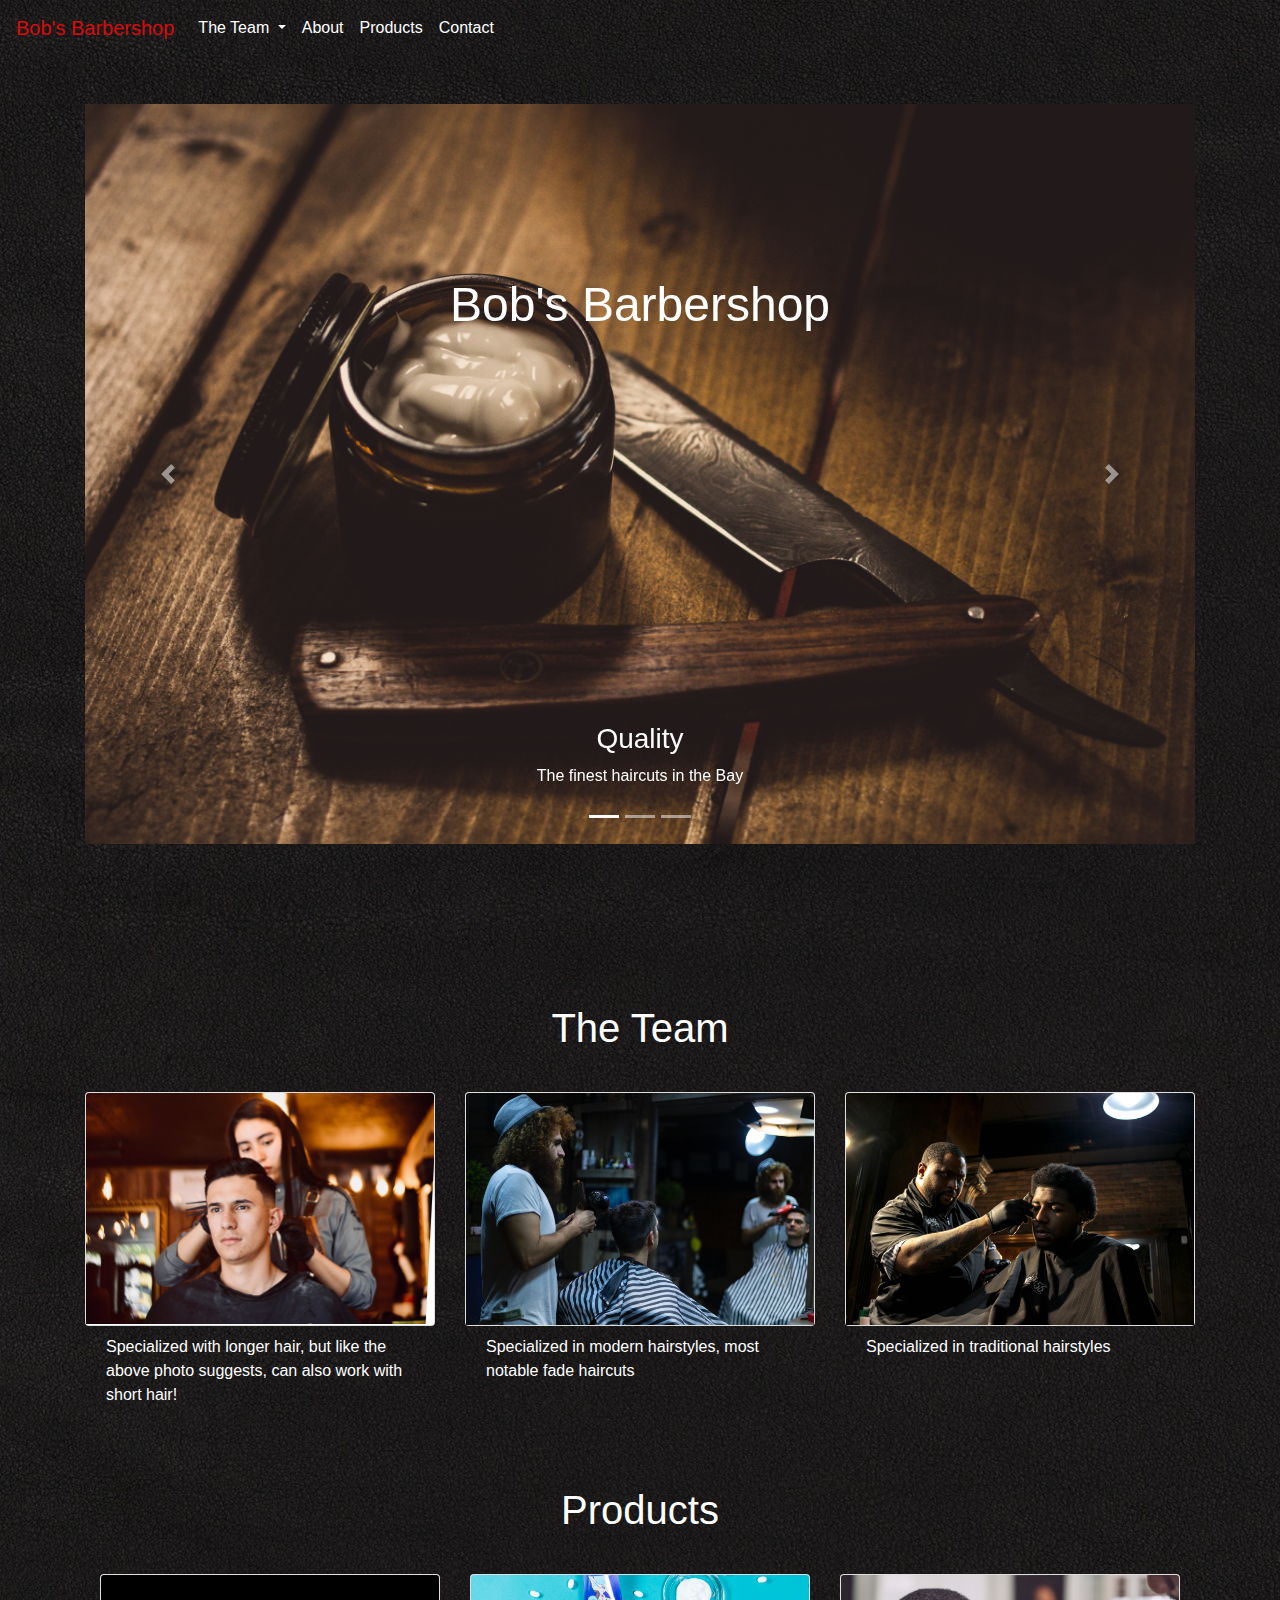
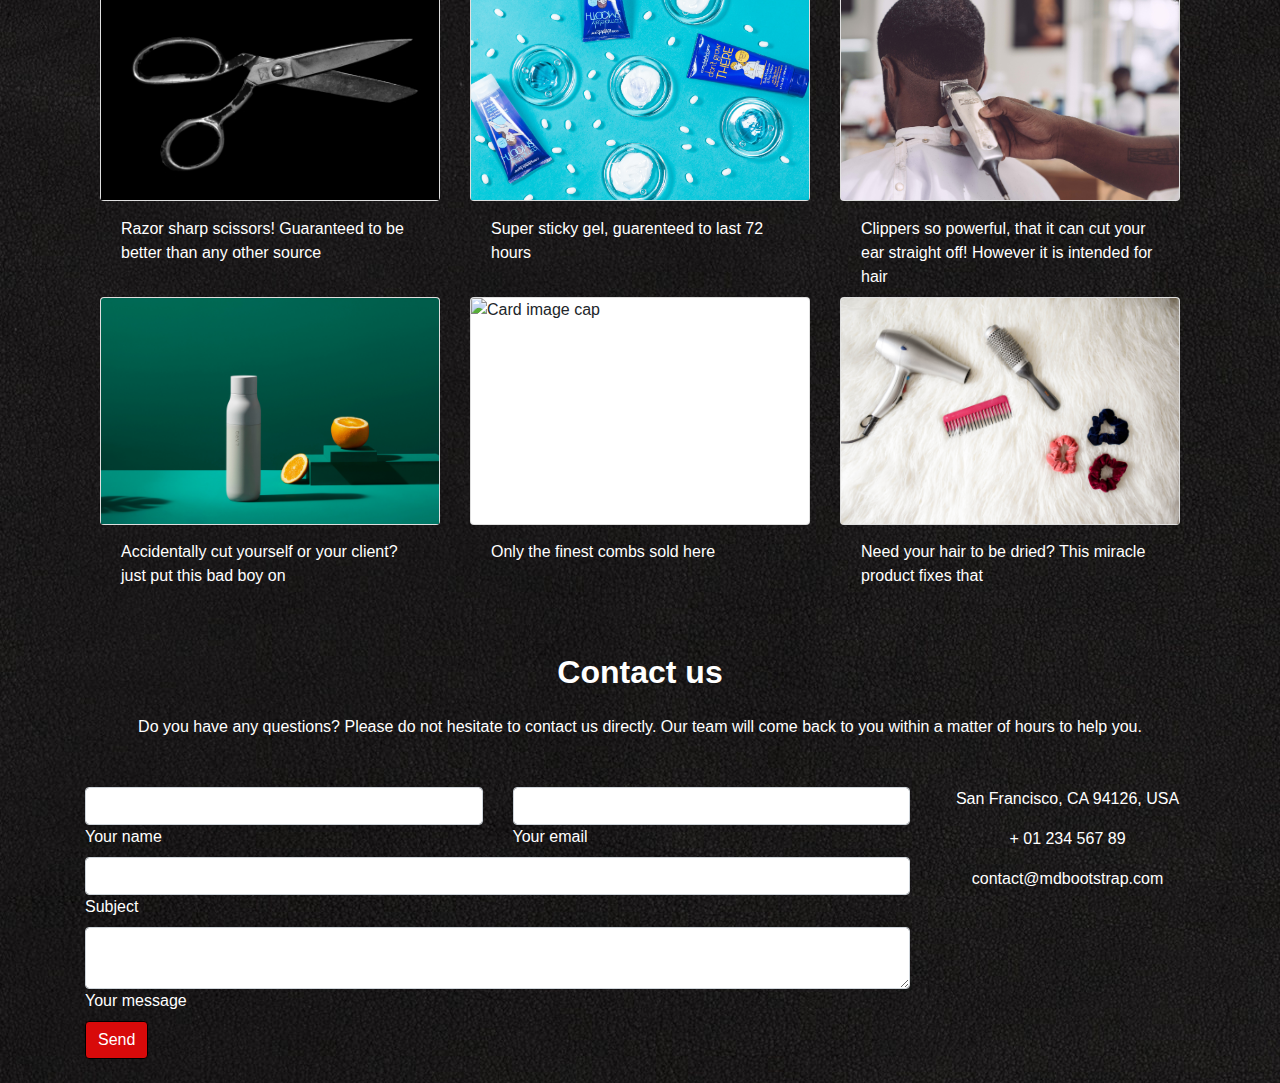
==== barbershop/index.html @ 5c0bf0a2 "combining projects" ====
<!doctype html>
<html lang="en">

<head>
    <meta charset="utf-8">
    <meta name="viewport" content="width=device-width, initial-scale=1, shrink-to-fit=no">

    <!-- Bootstrap CSS -->
    <link rel="stylesheet" href="style.css">
    <link rel="stylesheet" href="https://stackpath.bootstrapcdn.com/bootstrap/4.3.1/css/bootstrap.min.css"
        integrity="sha384-ggOyR0iXCbMQv3Xipma34MD+dH/1fQ784/j6cY/iJTQUOhcWr7x9JvoRxT2MZw1T" crossorigin="anonymous">

    <title>Bob's Barbershop</title>
</head>
<!-- NavBar -->

<body>
    <nav class="navbar navbar-expand-lg">
        <a class="navbar-brand" href="#">Bob's Barbershop</a>
        <button class="navbar-toggler" type="button" data-toggle="collapse" data-target="#navbarSupportedContent"
            aria-controls="navbarSupportedContent" aria-expanded="false" aria-label="Toggle navigation">
            <span class="navbar-toggler-icon"></span>
        </button>

        <div class="collapse navbar-collapse" id="navbarSupportedContent">
            <ul class="navbar-nav mr-auto">
                <li class="nav-item dropdown">
                    <a class="nav-link dropdown-toggle" href="#" id="navbarDropdown" role="button"
                        data-toggle="dropdown" aria-haspopup="true" aria-expanded="false">
                        The Team
                    </a>
                    <div class="dropdown-menu" aria-labelledby="navbarDropdown">
                        <a class="dropdown-item" href="#Angie">Angie</a>
                        <a class="dropdown-item" href="#Bob">Bob</a>
                        <a class="dropdown-item" href="#Henry">Henry</a>
                    </div>
                <li class="nav-item active">
                    <a class="nav-link" href="#About">About <span class="sr-only">(current)</span></a>
                </li>
                <li class="nav-item">
                    <a class="nav-link" href="#Products">Products</a>
                </li>

                </li>
                <li class="nav-item">
                    <a class="nav-link" href="#Contact">Contact</a>
                </li>
            </ul>
        </div>
    </nav>

    <!-- Jumbotron -->
    <div class="container mt-5">
        <div id="carouselIndicators" class="carousel slide" data-ride="carousel">
            <ol class="carousel-indicators">
                <li data-target="#carouselIndicators" data-slide-to="0" class="active"></li>
                <li data-target="#carouselIndicators" data-slide-to="1"></li>
                <li data-target="#carouselIndicators" data-slide-to="2"></li>
            </ol>
            <div class="carousel-inner active">
                <div class="carousel-item active">
                    <img class="d-block w-100" src="./Photos/shaver.jpg" alt="First slide">
                    <div class="carousel-caption">
                        <div class="carousel-title">
                            <h1>Bob's Barbershop</h1>
                        </div>
                        <h3>Quality</h3>
                        <p>The finest haircuts in the Bay</p>
                    </div>
                </div>
                <div class="carousel-item">
                    <img class="d-block w-100" src="./Photos/client.jpg" alt="Second slide">
                    <div class="carousel-caption">
                        <h3>Customer Service</h3>
                        <p>Proudly serving customer's unique needs</p>
                    </div>
                </div>
                <div class="carousel-item">
                    <img class="d-block w-100" src="./Photos/tools.jpg" alt="Third slide">
                    <div class="carousel-caption">
                        <h3>Products</h3>
                        <p>Highest quality inventory of products</p>
                    </div>
                </div>
            </div>
            <a class="carousel-control-prev" href="#carouselIndicators" role="button" data-slide="prev">
                <span class="carousel-control-prev-icon" aria-hidden="true"></span>
                <span class="sr-only">Previous</span>
            </a>
            <a class="carousel-control-next" href="#carouselIndicators" role="button" data-slide="next">
                <span class="carousel-control-next-icon" aria-hidden="true"></span>
                <span class="sr-only">Next</span>
            </a>
        </div>
    </div>

    <!-- The Team -->
    <div class="container mt-5">
        <div class="about-title">
            <h1 class="text-center" id="About">The Team</h1>
        </div>
        <div class="card-deck">
            <div class="card">
                <img src="./Photos/Angie.jpg" id="Angie" class="card-img-top" alt="...">
                <div class="card-body">
                    <h5 class="card-title">Angie</h5>
                    <p class="card-text">Specialized with longer hair, but like the above photo suggests, can also work
                        with short hair!</p>
                </div>
            </div>
            <div class="card">
                <img src="./Photos/Bob.jpg" id="Bob" class="card-img-top" alt="...">
                <div class="card-body">
                    <h5 class="card-title">Bob</h5>
                    <p class="card-text">Specialized in modern hairstyles, most notable fade haircuts</p>
                </div>
            </div>
            <div class="card">
                <img src="./Photos/Henry.jpg" id="Henry" class="card-img-top" alt="...">
                <div class="card-body">
                    <h5 class="card-title">Henry</h5>
                    <p class="card-text">Specialized in traditional hairstyles</p>
                </div>
            </div>
        </div>
    </div>

    <!-- Products -->
    <div class="container mt-5">
        <div class="about-title">
            <h1 class="text-center" id="Products">Products</h1>
        </div>

        <div class="container">
            <div class="card-deck">
                <div class="card">
                    <img class="card-img-top" src="./Photos/Scissors.jpg" alt="Card image cap">
                    <div class="card-body">
                        <h5 class="card-title">Scissors</h5>
                        <p class="card-text">Razor sharp scissors! Guaranteed to be better than any other source</p>
                    </div>
                </div>
                <div class="card">
                    <img class="card-img-top" src="./Photos/gel.jpg" alt="Card image cap">
                    <div class="card-body">
                        <h5 class="card-title">Hair Gel</h5>
                        <p class="card-text">Super sticky gel, guarenteed to last 72 hours</p>
                    </div>
                </div>
                <div class="card">
                    <img class="card-img-top" src="./Photos/clipper.jpg" alt="Card image cap">
                    <div class="card-body">
                        <h5 class="card-title">Clippers</h5>
                        <p class="card-text">Clippers so powerful, that it can cut your ear straight off! However it is
                            intended for hair</p>
                    </div>
                </div>
            </div>
        </div>
        <div class="container"> 
            <div class="card-deck second-deck mt-3">
                <div class="card">
                    <img class="card-img-top" src="./Photos/dis.jpg" alt="Card image cap">
                    <div class="card-body">
                        <h5 class="card-title">Disinfectant </h5>
                        <p class="card-text">Accidentally cut yourself or your client? just put this bad boy on</p>
                    </div>
                </div>
                <div class="card">
                    <img class="card-img-top" src="./Photos/comb.jpg" alt="Card image cap">
                    <div class="card-body">
                        <h5 class="card-title">Comb</h5>
                        <p class="card-text">Only the finest combs sold here</p>
                    </div>
                </div>
                <div class="card">
                    <img class="card-img-top" src="./Photos/dryer.jpg" alt="Card image cap">
                    <div class="card-body">
                        <h5 class="card-title">Hair Dryer</h5>
                        <p class="card-text">Need your hair to be dried? This miracle product fixes that</p>
                    </div>
                </div>
            </div>
        </div>

        <!-- Contact -->

        <!--Section: Contact v.2-->
        <section class="mb-4" id="Contact">

            <!--Section heading-->
            <h2 class="h1-responsive font-weight-bold text-center my-4">Contact us</h2>
            <!--Section description-->
            <p class="text-center w-responsive mx-auto mb-5 contact-description sec-description">Do you have any questions? Please do
                not hesitate to contact us directly. Our team will come back to you within
                a matter of hours to help you.</p>

            <div class="row">

                <!--Grid column-->
                <div class="col-md-9 mb-md-0 mb-5">
                    <form id="contact-form" name="contact-form" action="mail.php" method="POST">

                        <!--Grid row-->
                        <div class="row">

                            <!--Grid column-->
                            <div class="col-md-6">
                                <div class="md-form mb-0">
                                    <input type="text" id="name" name="name" class="form-control">
                                    <label for="name" class="">Your name</label>
                                </div>
                            </div>
                            <!--Grid column-->

                            <!--Grid column-->
                            <div class="col-md-6">
                                <div class="md-form mb-0">
                                    <input type="text" id="email" name="email" class="form-control">
                                    <label for="email" class="">Your email</label>
                                </div>
                            </div>
                            <!--Grid column-->

                        </div>
                        <!--Grid row-->

                        <!--Grid row-->
                        <div class="row">
                            <div class="col-md-12">
                                <div class="md-form mb-0">
                                    <input type="text" id="subject" name="subject" class="form-control">
                                    <label for="subject" class="">Subject</label>
                                </div>
                            </div>
                        </div>
                        <!--Grid row-->

                        <!--Grid row-->
                        <div class="row">

                            <!--Grid column-->
                            <div class="col-md-12">

                                <div class="md-form">
                                    <textarea type="text" id="message" name="message" rows="2"
                                        class="form-control md-textarea"></textarea>
                                    <label for="message">Your message</label>
                                </div>

                            </div>
                        </div>
                        <!--Grid row-->

                    </form>

                    <div class="text-center text-md-left">
                        <a class="btn btn-primary" onclick="document.getElementById('contact-form').submit();">Send</a>
                    </div>
                    <div class="status"></div>
                </div>
                <!--Grid column-->

                <!--Grid column-->
                <div class="col-md-3 text-center">
                    <ul class="list-unstyled mb-0">
                        <li><i class="fas fa-map-marker-alt fa-2x"></i>
                            <p>San Francisco, CA 94126, USA</p>
                        </li>

                        <li><i class="fas fa-phone mt-4 fa-2x"></i>
                            <p>+ 01 234 567 89</p>
                        </li>

                        <li><i class="fas fa-envelope mt-4 fa-2x"></i>
                            <p>contact@mdbootstrap.com</p>
                        </li>
                    </ul>
                </div>
                <!--Grid column-->

            </div>

        </section>

        <script src="https://code.jquery.com/jquery-3.3.1.slim.min.js"
            integrity="sha384-q8i/X+965DzO0rT7abK41JStQIAqVgRVzpbzo5smXKp4YfRvH+8abtTE1Pi6jizo"
            crossorigin="anonymous"></script>
        <script src="https://cdnjs.cloudflare.com/ajax/libs/popper.js/1.14.7/umd/popper.min.js"
            integrity="sha384-UO2eT0CpHqdSJQ6hJty5KVphtPhzWj9WO1clHTMGa3JDZwrnQq4sF86dIHNDz0W1"
            crossorigin="anonymous"></script>
        <script src="https://stackpath.bootstrapcdn.com/bootstrap/4.3.1/js/bootstrap.min.js"
            integrity="sha384-JjSmVgyd0p3pXB1rRibZUAYoIIy6OrQ6VrjIEaFf/nJGzIxFDsf4x0xIM+B07jRM"
            crossorigin="anonymous"></script>
</body>

</html>
<!--Section: Contact v.2-->
---- barbershop/style.css ----
body {
  background-image: url("Photos/rough-black.jpg");
  z-index: 1;
  position: relative;
}
.navbar {
  background-image: url("Photos/rough-black.jpg");
}

p .contact-description {
  color: white;
}

.dropdown-item {
  color: white;
}

.nav-link {
  color: white;
}

.navbar-brand {
  color: rgb(216, 10, 10);
} 


.nav-link:hover, .navbar-brand:hover {
  color: rgb(216, 10, 10);
 }

.carousel-title {
  margin: 50% 0; 
}

.carousel-title h1 {
  font-size: 3em; 
}

.second-deck {
  padding-top: 5rem;
}

.card {
  border: white;
  z-index: 1;
  /* padding: 5em 0 5em 0; */
}

.card-body {
  /* opacity: 0; */
  z-index:  0;
  position: absolute;
  border: tomato;
}

.card-text, .card-title {
  z-index: 1;
  margin-top: 5.5em;
  color: white;
}

.card-img {
  height: 10vw;
}

.card-img-top {
  z-index: 2;
}

.card-title {
  color: white; 
}

.about-title {
  margin: 10em 0 2.5em 0;
}

.sec-description {
  color: white;
}

.btn-primary {
  background-color: rgb(216, 10, 10) !important;
  border-color: black !important;
  color: white !important
}

h1, h2, h5, a {
  color: white;
}

p, label {
  color: white
}

#Contact {
  margin-top: 8em;
}

@media only screen and (max-width: 1200px) {
  .second-deck {
    padding-top: 7rem;
  }
  .card-text, .card-title {
    margin-top: 4.5em;
  }
}

@media only screen and (max-width: 1000px) {
  .second-deck {
    padding-top: 8rem;
  }
  .card-text, .card-title {
    margin-top: 3em;
  }
}

@media only screen and (max-width: 800px) {
  .second-deck {
    padding-top: 13rem;
  }
  .card-text, .card-title {
    margin-top: 2em;
  }
  .about-title {
    margin: 5em 0 3em 0;
  }
  #Products {
    margin-top: 5em;
  }
  #Contact {
    margin-top: 12em;
  }
}

@media only screen and (max-width: 600px) {
  .card-text, .card-title {
    margin-top: 8.5em;
  }
  .card {
    margin-top: 5em;
  }
  #About, #Products {
    margin: .5em 0 -1.5em 0;
  }
  .second-deck {
    padding-top: 0;
  }
}

@media only screen and (max-width: 500px) {
  .second-deck {
    padding-top: 8rem;
  }
  .card-text, .card-title {
    margin-top: 7.5em;
  }
}

@media only screen and (max-width: 400px) {
  .second-deck {
    padding-top: 8rem;
  }
  .card-text, .card-title {
    margin-top: 5.5em;
  }
}

@media only screen and (max-width: 350px) {
  .second-deck {
    padding-top: 8rem;
  }
  .card-text, .card-title {
    margin-top: 3.5em;
  }
}
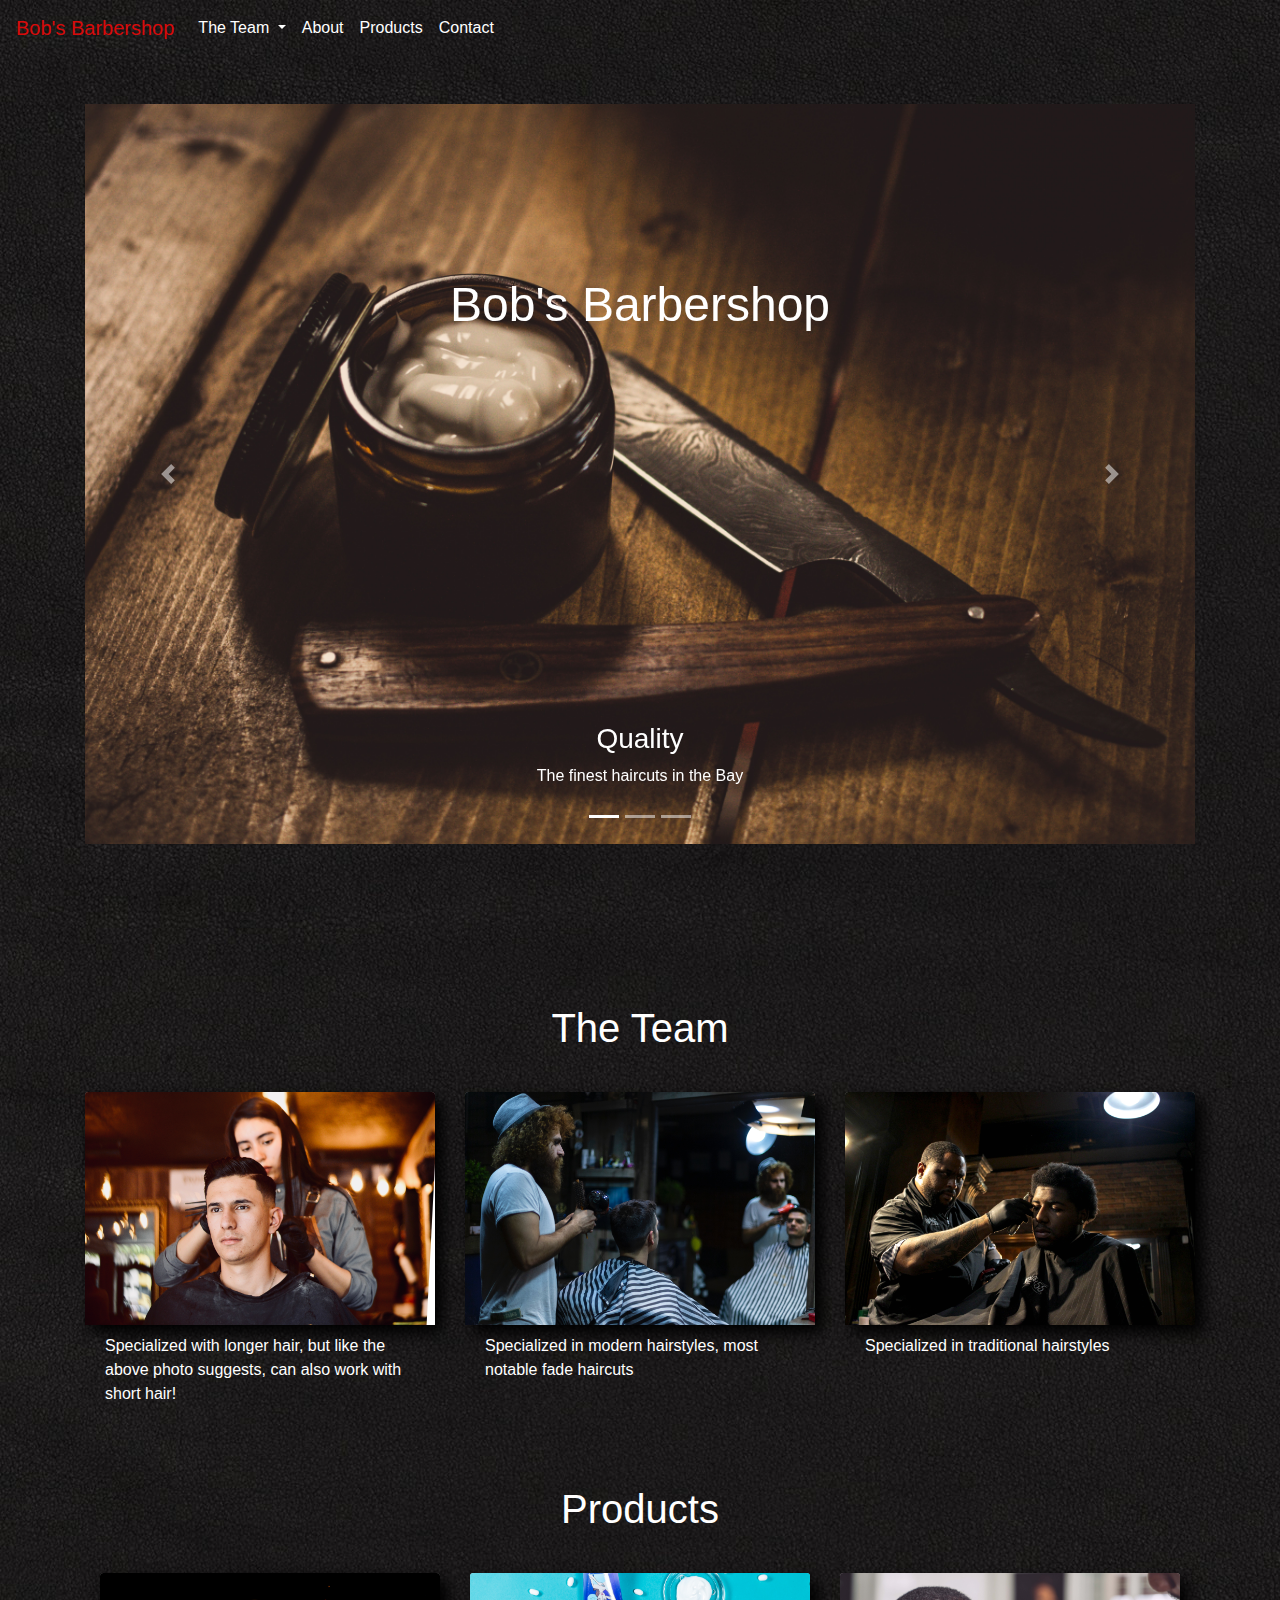
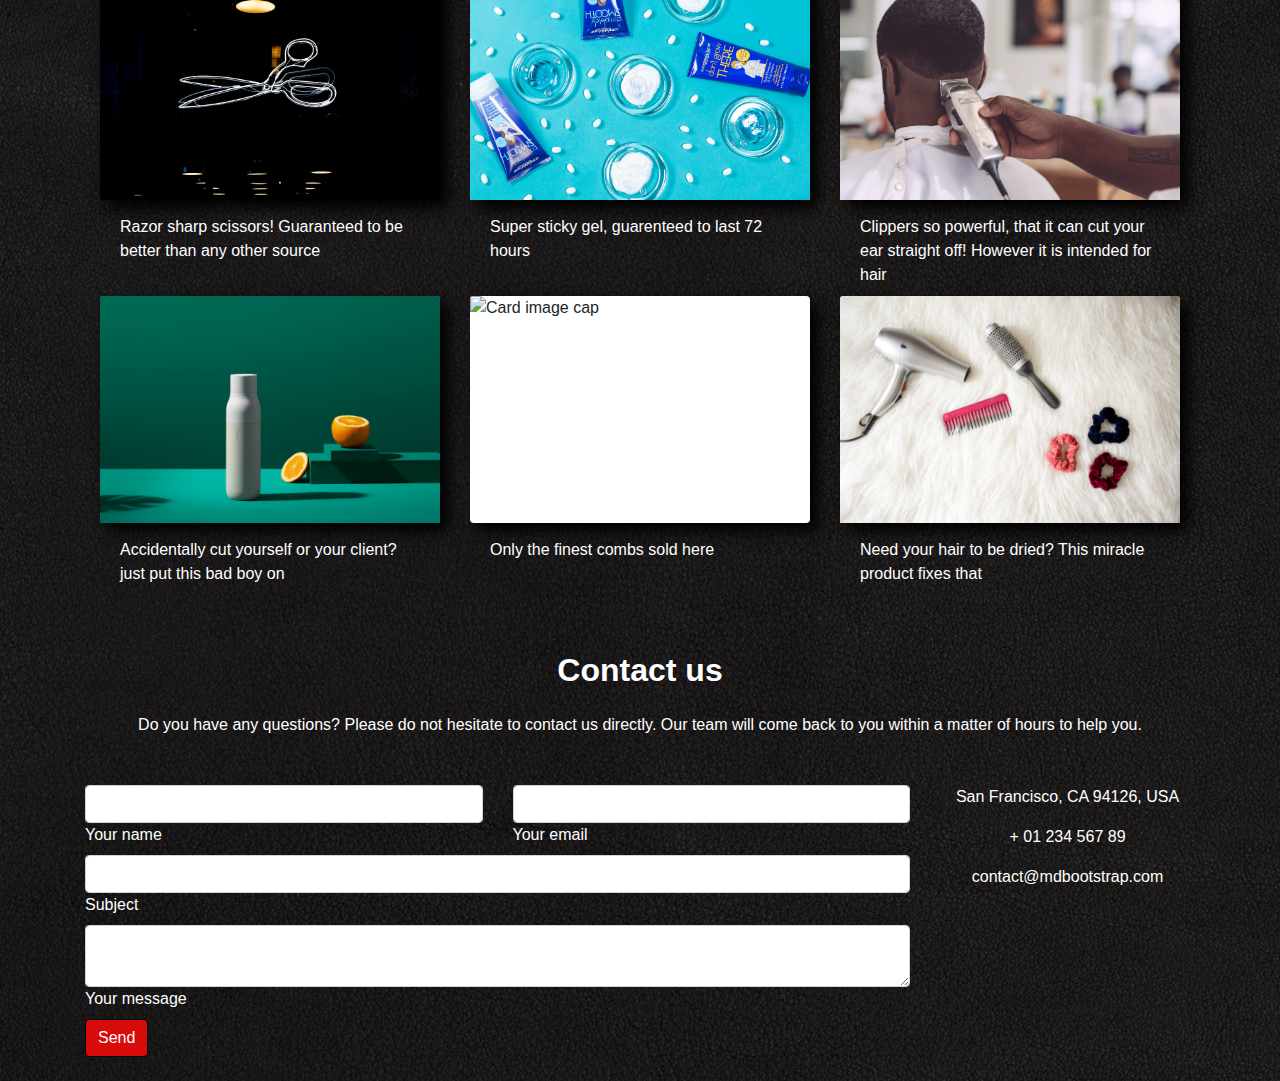
==== commit 5268b2e4: "changes to photography and barbershop" ====
--- a/barbershop/index.html
+++ b/barbershop/index.html
@@ -134,7 +134,7 @@
         <div class="container">
             <div class="card-deck">
                 <div class="card">
-                    <img class="card-img-top" src="./Photos/Scissors.jpg" alt="Card image cap">
+                    <img class="card-img-top" src="./Photos/Scissors2.jpg" alt="Card image cap">
                     <div class="card-body">
                         <h5 class="card-title">Scissors</h5>
                         <p class="card-text">Razor sharp scissors! Guaranteed to be better than any other source</p>
--- a/barbershop/style.css
+++ b/barbershop/style.css
@@ -41,8 +41,10 @@
 }
 
 .card {
-  border: white;
+  border: black !important;
+  box-shadow: 7.5px 7.5px 15px rgb(0, 0, 0); 
   z-index: 1;
+  background: none;
   /* padding: 5em 0 5em 0; */
 }
 
@@ -50,7 +52,6 @@
   /* opacity: 0; */
   z-index:  0;
   position: absolute;
-  border: tomato;
 }
 
 .card-text, .card-title {
